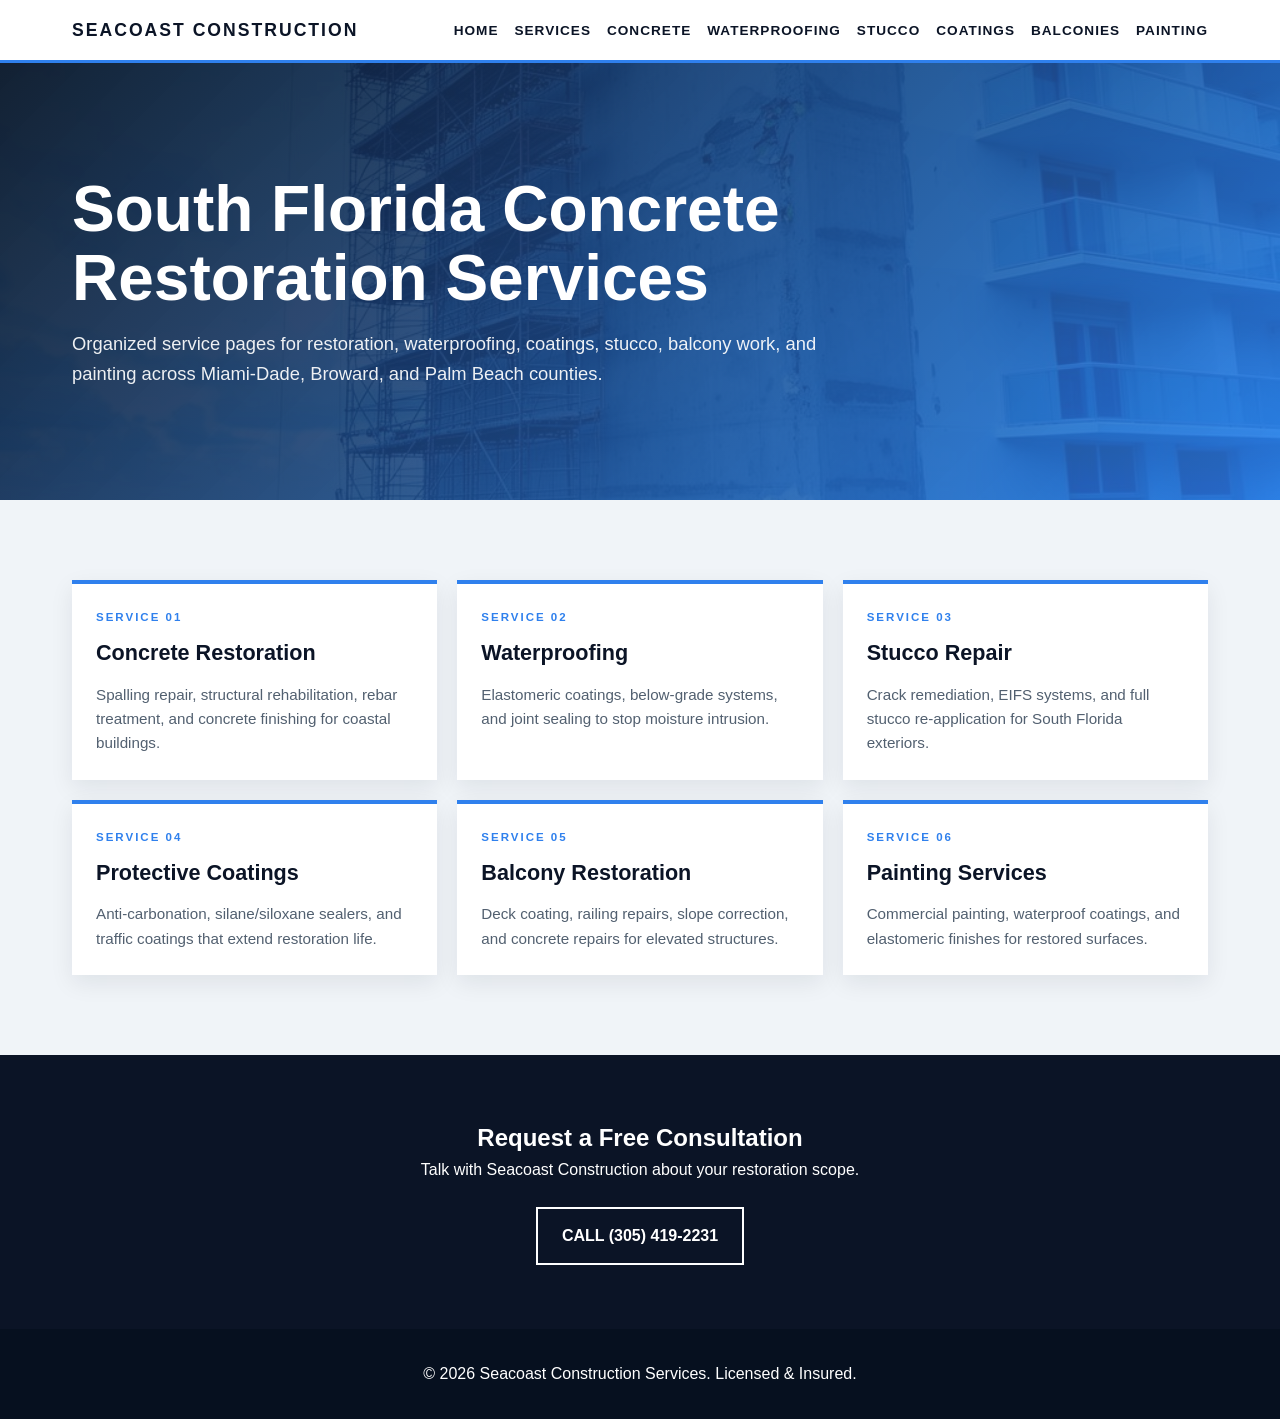
==== services/index.html @ 076d67f6 "Add service SEO silo" ====
<!DOCTYPE html>
<html lang="en">
<head>
    <meta charset="UTF-8">
    <link rel="icon" href="../favicon.ico">
    <meta name="viewport" content="width=device-width, initial-scale=1.0">
    <title>Restoration Services South Florida | Seacoast Construction</title>
    <meta name="description" content="Explore Seacoast Construction services for concrete restoration, waterproofing, stucco repair, protective coatings, balcony restoration, and painting in South Florida.">
    <link rel="canonical" href="https://ap0xxy.github.io/seacoast/services/">
    <script type="application/ld+json">
    {
        "@context": "https://schema.org",
        "@type": "ItemList",
        "name": "Seacoast Construction South Florida Services",
        "itemListElement": [
            {"@type": "ListItem", "position": 1, "url": "https://ap0xxy.github.io/seacoast/services/concrete-restoration.html", "name": "Concrete Restoration"},
            {"@type": "ListItem", "position": 2, "url": "https://ap0xxy.github.io/seacoast/services/waterproofing.html", "name": "Waterproofing"},
            {"@type": "ListItem", "position": 3, "url": "https://ap0xxy.github.io/seacoast/services/stucco-repair.html", "name": "Stucco Repair"},
            {"@type": "ListItem", "position": 4, "url": "https://ap0xxy.github.io/seacoast/services/protective-coatings.html", "name": "Protective Coatings"},
            {"@type": "ListItem", "position": 5, "url": "https://ap0xxy.github.io/seacoast/services/balcony-restoration.html", "name": "Balcony Restoration"},
            {"@type": "ListItem", "position": 6, "url": "https://ap0xxy.github.io/seacoast/services/painting.html", "name": "Painting Services"}
        ]
    }
    </script>
    <style>
        :root { --navy: #0b1426; --blue: #2f80ed; --white: #fff; --light-gray: #f0f4f8; --text-dark: #333; }
        * { box-sizing: border-box; margin: 0; padding: 0; }
        body { color: var(--text-dark); font-family: Arial, Helvetica, sans-serif; line-height: 1.6; }
        a { color: inherit; text-decoration: none; }
        .container { margin: 0 auto; max-width: 1200px; padding: 0 2rem; }
        header { background: var(--white); border-bottom: 3px solid var(--blue); position: sticky; top: 0; z-index: 10; }
        .header-inner { align-items: center; display: flex; justify-content: space-between; margin: 0 auto; max-width: 1200px; padding: 1rem 2rem; }
        .logo { color: var(--navy); font-size: 1.1rem; font-weight: 700; letter-spacing: 2px; text-transform: uppercase; }
        nav ul { display: flex; gap: 1rem; list-style: none; }
        nav a { color: var(--navy); font-size: .85rem; font-weight: 700; letter-spacing: 1px; text-transform: uppercase; }
        nav a:hover { color: var(--blue); }
        .hero { background: linear-gradient(135deg, rgba(11,20,38,.94), rgba(47,128,237,.82)), url('../assets/commercial-hero-B6RdVTN1.jpg') center/cover; color: var(--white); padding: 7rem 0; }
        .hero h1 { font-size: clamp(2.3rem, 5vw, 4rem); line-height: 1.08; margin-bottom: 1rem; max-width: 820px; }
        .hero p { font-size: 1.15rem; max-width: 760px; opacity: .92; }
        .services { background: var(--light-gray); padding: 5rem 0; }
        .grid { display: grid; gap: 1.25rem; grid-template-columns: repeat(auto-fit, minmax(280px, 1fr)); }
        .card { background: var(--white); border-top: 4px solid var(--blue); box-shadow: 0 8px 22px rgba(11,20,38,.08); display: block; padding: 1.5rem; }
        .card span { color: var(--blue); display: block; font-size: .72rem; font-weight: 700; letter-spacing: 2px; margin-bottom: .6rem; text-transform: uppercase; }
        .card h2 { color: var(--navy); font-size: 1.35rem; margin-bottom: .75rem; }
        .card p { color: #526070; font-size: .95rem; }
        .contact { background: var(--navy); color: var(--white); padding: 4rem 0; text-align: center; }
        .contact a { border: 2px solid var(--white); display: inline-block; font-weight: 700; margin-top: 1.5rem; padding: .9rem 1.5rem; text-transform: uppercase; }
        footer { background: #06101f; color: var(--white); padding: 2rem 0; text-align: center; }
        @media (max-width: 820px) { .header-inner, nav ul { align-items: flex-start; flex-direction: column; } nav ul { gap: .6rem; } }
    </style>
</head>
<body>
    <header>
        <div class="header-inner">
            <a class="logo" href="../index.html">Seacoast Construction</a>
            <nav aria-label="Services">
                <ul>
                    <li><a href="../index.html">Home</a></li>
                    <li><a href="./">Services</a></li>
                    <li><a href="./concrete-restoration.html">Concrete</a></li>
                    <li><a href="./waterproofing.html">Waterproofing</a></li>
                    <li><a href="./stucco-repair.html">Stucco</a></li>
                    <li><a href="./protective-coatings.html">Coatings</a></li>
                    <li><a href="./balcony-restoration.html">Balconies</a></li>
                    <li><a href="./painting.html">Painting</a></li>
                </ul>
            </nav>
        </div>
    </header>
    <main>
        <section class="hero">
            <div class="container">
                <h1>South Florida Concrete Restoration Services</h1>
                <p>Organized service pages for restoration, waterproofing, coatings, stucco, balcony work, and painting across Miami-Dade, Broward, and Palm Beach counties.</p>
            </div>
        </section>
        <section class="services">
            <div class="container grid">
                <a class="card" href="./concrete-restoration.html"><span>Service 01</span><h2>Concrete Restoration</h2><p>Spalling repair, structural rehabilitation, rebar treatment, and concrete finishing for coastal buildings.</p></a>
                <a class="card" href="./waterproofing.html"><span>Service 02</span><h2>Waterproofing</h2><p>Elastomeric coatings, below-grade systems, and joint sealing to stop moisture intrusion.</p></a>
                <a class="card" href="./stucco-repair.html"><span>Service 03</span><h2>Stucco Repair</h2><p>Crack remediation, EIFS systems, and full stucco re-application for South Florida exteriors.</p></a>
                <a class="card" href="./protective-coatings.html"><span>Service 04</span><h2>Protective Coatings</h2><p>Anti-carbonation, silane/siloxane sealers, and traffic coatings that extend restoration life.</p></a>
                <a class="card" href="./balcony-restoration.html"><span>Service 05</span><h2>Balcony Restoration</h2><p>Deck coating, railing repairs, slope correction, and concrete repairs for elevated structures.</p></a>
                <a class="card" href="./painting.html"><span>Service 06</span><h2>Painting Services</h2><p>Commercial painting, waterproof coatings, and elastomeric finishes for restored surfaces.</p></a>
            </div>
        </section>
        <section class="contact">
            <div class="container">
                <h2>Request a Free Consultation</h2>
                <p>Talk with Seacoast Construction about your restoration scope.</p>
                <a href="tel:+13054192231">Call (305) 419-2231</a>
            </div>
        </section>
    </main>
    <footer>
        <div class="container">© 2026 Seacoast Construction Services. Licensed & Insured.</div>
    </footer>
</body>
</html>
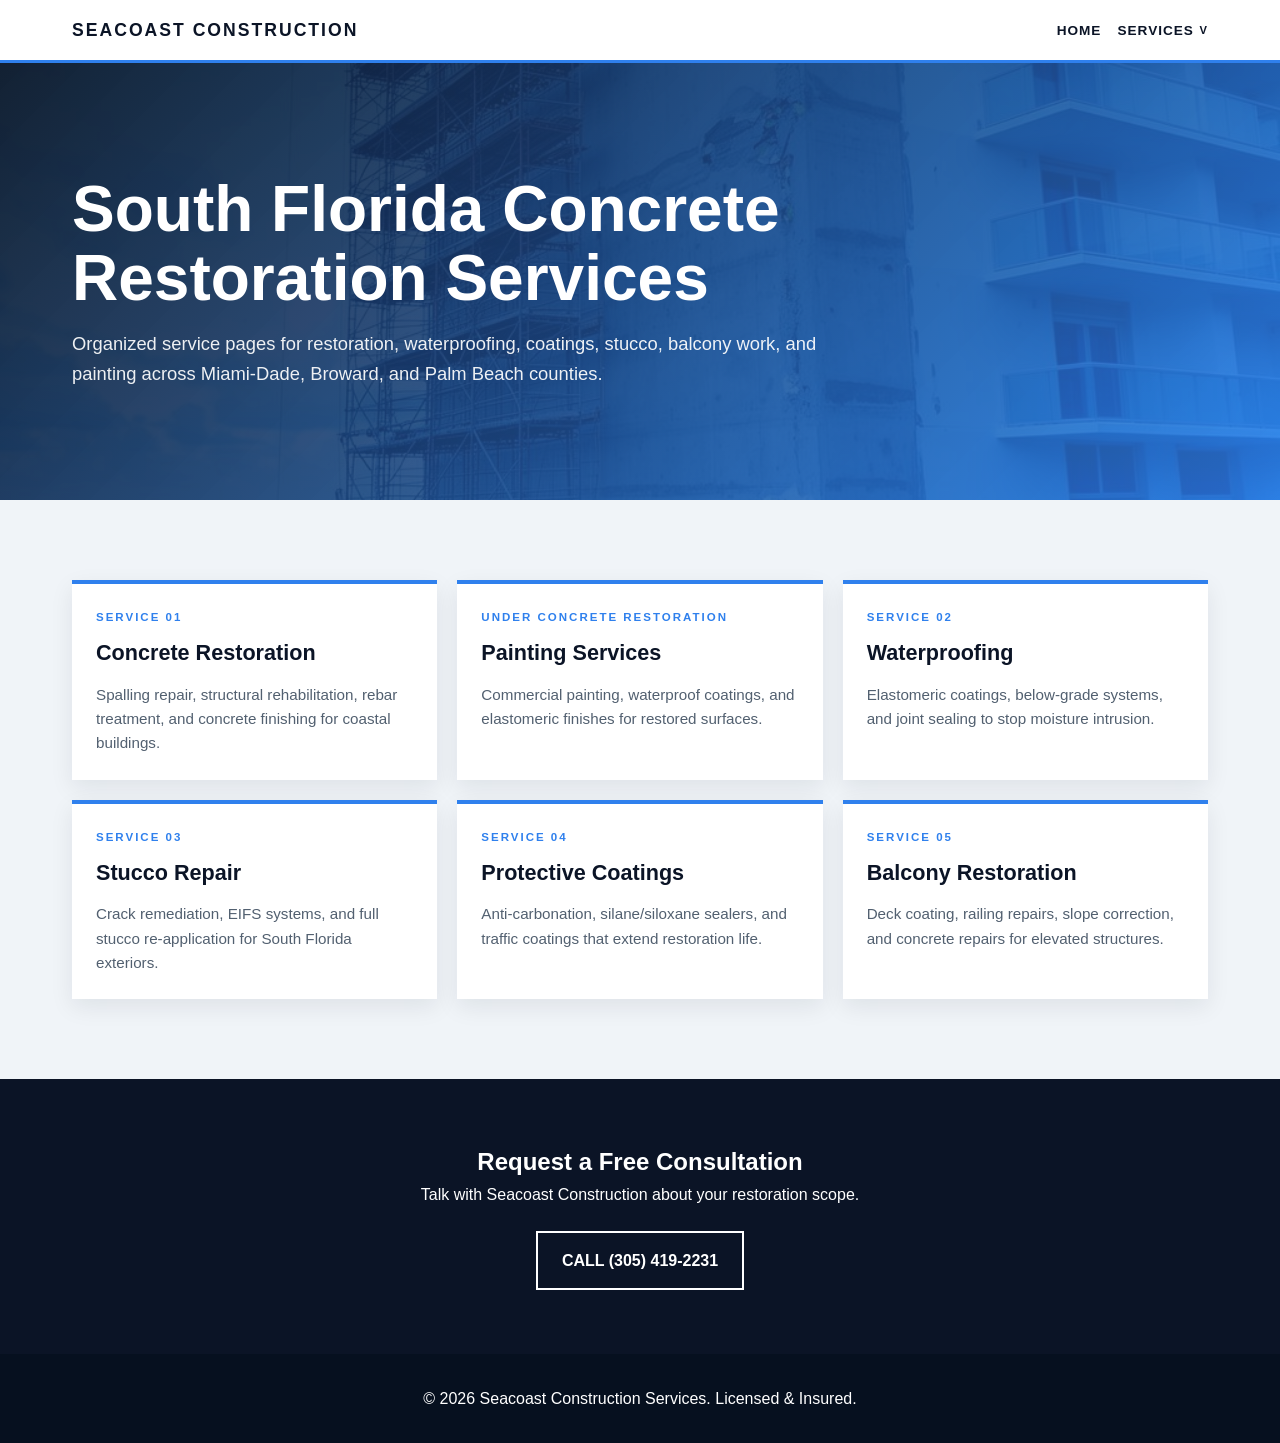
==== commit 4ed38a8b: "Add services dropdown navigation" ====
--- a/services/index.html
+++ b/services/index.html
@@ -14,11 +14,11 @@
         "name": "Seacoast Construction South Florida Services",
         "itemListElement": [
             {"@type": "ListItem", "position": 1, "url": "https://ap0xxy.github.io/seacoast/services/concrete-restoration.html", "name": "Concrete Restoration"},
-            {"@type": "ListItem", "position": 2, "url": "https://ap0xxy.github.io/seacoast/services/waterproofing.html", "name": "Waterproofing"},
-            {"@type": "ListItem", "position": 3, "url": "https://ap0xxy.github.io/seacoast/services/stucco-repair.html", "name": "Stucco Repair"},
-            {"@type": "ListItem", "position": 4, "url": "https://ap0xxy.github.io/seacoast/services/protective-coatings.html", "name": "Protective Coatings"},
-            {"@type": "ListItem", "position": 5, "url": "https://ap0xxy.github.io/seacoast/services/balcony-restoration.html", "name": "Balcony Restoration"},
-            {"@type": "ListItem", "position": 6, "url": "https://ap0xxy.github.io/seacoast/services/painting.html", "name": "Painting Services"}
+            {"@type": "ListItem", "position": 2, "url": "https://ap0xxy.github.io/seacoast/services/painting.html", "name": "Painting Services"},
+            {"@type": "ListItem", "position": 3, "url": "https://ap0xxy.github.io/seacoast/services/waterproofing.html", "name": "Waterproofing"},
+            {"@type": "ListItem", "position": 4, "url": "https://ap0xxy.github.io/seacoast/services/stucco-repair.html", "name": "Stucco Repair"},
+            {"@type": "ListItem", "position": 5, "url": "https://ap0xxy.github.io/seacoast/services/protective-coatings.html", "name": "Protective Coatings"},
+            {"@type": "ListItem", "position": 6, "url": "https://ap0xxy.github.io/seacoast/services/balcony-restoration.html", "name": "Balcony Restoration"}
         ]
     }
     </script>
@@ -34,6 +34,40 @@
         nav ul { display: flex; gap: 1rem; list-style: none; }
         nav a { color: var(--navy); font-size: .85rem; font-weight: 700; letter-spacing: 1px; text-transform: uppercase; }
         nav a:hover { color: var(--blue); }
+        .nav-services { position: relative; }
+        .nav-services-trigger { align-items: center; display: inline-flex; gap: .35rem; }
+        .nav-services-trigger:after { content: "v"; font-size: .7rem; }
+        .nav-services-menu {
+            background: var(--white);
+            border: 1px solid #dfe5ec;
+            border-radius: 4px;
+            box-shadow: 0 16px 32px rgba(11,20,38,.16);
+            display: none;
+            left: 0;
+            min-width: 260px;
+            padding: .5rem;
+            position: absolute;
+            top: calc(100% + .75rem);
+            z-index: 20;
+        }
+        .nav-services:hover .nav-services-menu,
+        .nav-services:focus-within .nav-services-menu { display: grid; gap: .15rem; }
+        nav .nav-services-menu a {
+            display: block;
+            padding: .65rem .75rem;
+            white-space: nowrap;
+        }
+        nav .nav-services-menu a:hover { background: var(--light-gray); }
+        nav .nav-services-menu a.nav-services-child {
+            color: #526070;
+            padding-left: 1.75rem;
+            position: relative;
+        }
+        nav .nav-services-menu a.nav-services-child:before {
+            content: "->";
+            left: .75rem;
+            position: absolute;
+        }
         .hero { background: linear-gradient(135deg, rgba(11,20,38,.94), rgba(47,128,237,.82)), url('../assets/commercial-hero-B6RdVTN1.jpg') center/cover; color: var(--white); padding: 7rem 0; }
         .hero h1 { font-size: clamp(2.3rem, 5vw, 4rem); line-height: 1.08; margin-bottom: 1rem; max-width: 820px; }
         .hero p { font-size: 1.15rem; max-width: 760px; opacity: .92; }
@@ -46,7 +80,12 @@
         .contact { background: var(--navy); color: var(--white); padding: 4rem 0; text-align: center; }
         .contact a { border: 2px solid var(--white); display: inline-block; font-weight: 700; margin-top: 1.5rem; padding: .9rem 1.5rem; text-transform: uppercase; }
         footer { background: #06101f; color: var(--white); padding: 2rem 0; text-align: center; }
-        @media (max-width: 820px) { .header-inner, nav ul { align-items: flex-start; flex-direction: column; } nav ul { gap: .6rem; } }
+        @media (max-width: 820px) {
+            .header-inner, nav ul { align-items: flex-start; flex-direction: column; }
+            nav ul { gap: .6rem; }
+            .nav-services { width: 100%; }
+            .nav-services-menu { box-shadow: none; min-width: 0; position: static; width: 100%; }
+        }
     </style>
 </head>
 <body>
@@ -56,13 +95,17 @@
             <nav aria-label="Services">
                 <ul>
                     <li><a href="../index.html">Home</a></li>
-                    <li><a href="./">Services</a></li>
-                    <li><a href="./concrete-restoration.html">Concrete</a></li>
-                    <li><a href="./waterproofing.html">Waterproofing</a></li>
-                    <li><a href="./stucco-repair.html">Stucco</a></li>
-                    <li><a href="./protective-coatings.html">Coatings</a></li>
-                    <li><a href="./balcony-restoration.html">Balconies</a></li>
-                    <li><a href="./painting.html">Painting</a></li>
+                    <li class="nav-services">
+                        <a class="nav-services-trigger" href="./">Services</a>
+                        <div class="nav-services-menu">
+                            <a href="./concrete-restoration.html">Concrete Restoration</a>
+                            <a class="nav-services-child" href="./painting.html">Painting</a>
+                            <a href="./waterproofing.html">Waterproofing</a>
+                            <a href="./stucco-repair.html">Stucco Repair</a>
+                            <a href="./protective-coatings.html">Protective Coatings</a>
+                            <a href="./balcony-restoration.html">Balcony Restoration</a>
+                        </div>
+                    </li>
                 </ul>
             </nav>
         </div>
@@ -77,11 +120,11 @@
         <section class="services">
             <div class="container grid">
                 <a class="card" href="./concrete-restoration.html"><span>Service 01</span><h2>Concrete Restoration</h2><p>Spalling repair, structural rehabilitation, rebar treatment, and concrete finishing for coastal buildings.</p></a>
+                <a class="card" href="./painting.html"><span>Under Concrete Restoration</span><h2>Painting Services</h2><p>Commercial painting, waterproof coatings, and elastomeric finishes for restored surfaces.</p></a>
                 <a class="card" href="./waterproofing.html"><span>Service 02</span><h2>Waterproofing</h2><p>Elastomeric coatings, below-grade systems, and joint sealing to stop moisture intrusion.</p></a>
                 <a class="card" href="./stucco-repair.html"><span>Service 03</span><h2>Stucco Repair</h2><p>Crack remediation, EIFS systems, and full stucco re-application for South Florida exteriors.</p></a>
                 <a class="card" href="./protective-coatings.html"><span>Service 04</span><h2>Protective Coatings</h2><p>Anti-carbonation, silane/siloxane sealers, and traffic coatings that extend restoration life.</p></a>
                 <a class="card" href="./balcony-restoration.html"><span>Service 05</span><h2>Balcony Restoration</h2><p>Deck coating, railing repairs, slope correction, and concrete repairs for elevated structures.</p></a>
-                <a class="card" href="./painting.html"><span>Service 06</span><h2>Painting Services</h2><p>Commercial painting, waterproof coatings, and elastomeric finishes for restored surfaces.</p></a>
             </div>
         </section>
         <section class="contact">
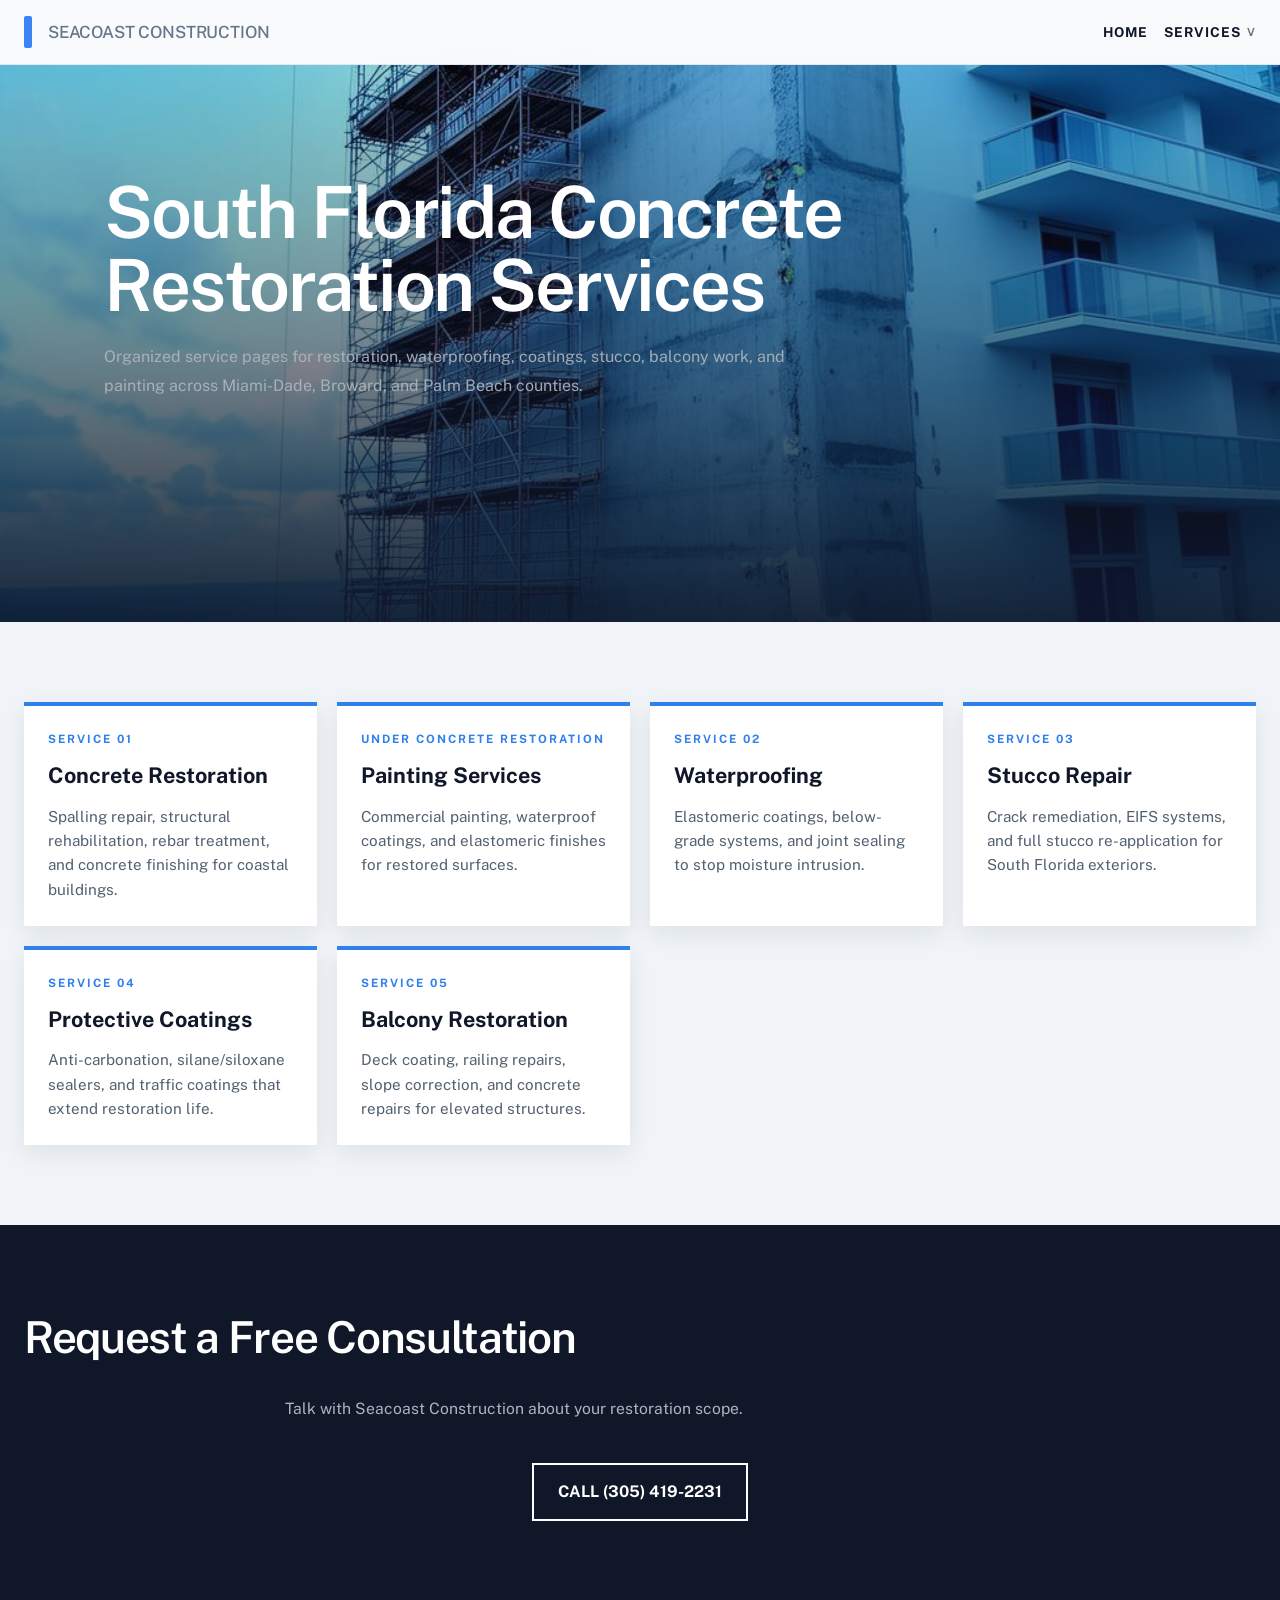
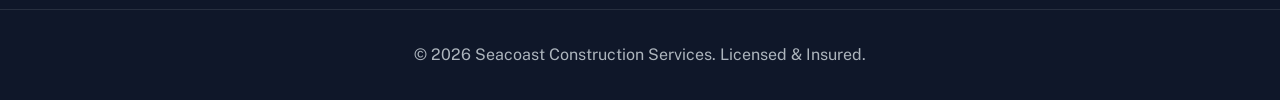
==== commit e9383d33: "Match service pages to homepage styling" ====
--- a/services/index.html
+++ b/services/index.html
@@ -87,6 +87,7 @@
             .nav-services-menu { box-shadow: none; min-width: 0; position: static; width: 100%; }
         }
     </style>
+    <link rel="stylesheet" href="./service-theme.css">
 </head>
 <body>
     <header>
--- a/services/service-theme.css
+++ b/services/service-theme.css
@@ -0,0 +1,522 @@
+@import url("https://fonts.googleapis.com/css2?family=Public+Sans:wght@300;400;500;600;700&display=swap");
+
+:root {
+  --background: 210 20% 98%;
+  --foreground: 222 47% 11%;
+  --card: 0 0% 100%;
+  --primary: 217 91% 60%;
+  --primary-foreground: 0 0% 100%;
+  --secondary: 210 20% 96%;
+  --muted: 215 16% 47%;
+  --border: 214 32% 91%;
+  --navy: 222 47% 11%;
+  --concrete: 210 11% 71%;
+}
+
+* {
+  box-sizing: border-box;
+}
+
+html {
+  scroll-behavior: smooth;
+}
+
+body {
+  background: hsl(var(--background)) !important;
+  color: hsl(var(--foreground)) !important;
+  font-family: "Public Sans", system-ui, sans-serif !important;
+  margin: 0;
+  -webkit-font-smoothing: antialiased;
+}
+
+a {
+  text-decoration: none;
+}
+
+.container {
+  margin-left: auto !important;
+  margin-right: auto !important;
+  max-width: 1400px !important;
+  padding-left: 1.5rem !important;
+  padding-right: 1.5rem !important;
+  width: 100%;
+}
+
+header {
+  background: hsl(var(--background) / .9) !important;
+  border-bottom: 1px solid hsl(var(--border)) !important;
+  color: hsl(var(--foreground)) !important;
+  left: 0;
+  padding: 0 !important;
+  position: fixed !important;
+  right: 0;
+  top: 0;
+  z-index: 1000;
+  -webkit-backdrop-filter: blur(8px);
+  backdrop-filter: blur(8px);
+}
+
+.header-inner {
+  align-items: center !important;
+  display: flex !important;
+  gap: 1.5rem;
+  height: 4rem;
+  justify-content: space-between !important;
+  margin: 0 auto !important;
+  max-width: 1400px !important;
+  padding: 0 1.5rem !important;
+}
+
+.logo {
+  align-items: center;
+  color: hsl(var(--foreground)) !important;
+  display: inline-flex;
+  font-size: 0 !important;
+  font-weight: 600 !important;
+  gap: .5rem;
+  letter-spacing: -.01em;
+  white-space: nowrap;
+}
+
+.logo:before {
+  background: hsl(var(--primary));
+  border-radius: 2px;
+  content: "";
+  display: inline-block;
+  height: 2rem;
+  width: .5rem;
+}
+
+.logo:after {
+  color: hsl(var(--muted));
+  content: "SEACOAST CONSTRUCTION";
+  font-size: 1.05rem;
+  font-weight: 500;
+  letter-spacing: -.01em;
+}
+
+nav {
+  align-items: center !important;
+  display: flex !important;
+  gap: 2rem !important;
+}
+
+.nav-links {
+  align-items: center;
+  display: flex !important;
+  gap: 2rem !important;
+  list-style: none;
+  margin: 0;
+  padding: 0;
+}
+
+.nav-links a,
+.header-phone {
+  color: hsl(var(--foreground)) !important;
+  font-size: .875rem !important;
+  font-weight: 500 !important;
+  transition: color .2s ease;
+}
+
+.nav-links a:hover,
+.header-phone:hover {
+  color: hsl(var(--primary)) !important;
+}
+
+.nav-links a.nav-active {
+  border-bottom: 0 !important;
+  color: hsl(var(--primary)) !important;
+  padding-bottom: 0 !important;
+}
+
+.nav-services {
+  position: relative;
+}
+
+.nav-services-trigger {
+  align-items: center;
+  display: inline-flex !important;
+  gap: .35rem;
+}
+
+.nav-services-trigger:after {
+  color: hsl(var(--muted));
+  content: "v";
+  font-size: .7rem;
+}
+
+.nav-services-menu {
+  background: hsl(var(--card)) !important;
+  border: 1px solid hsl(var(--border));
+  border-radius: 4px !important;
+  box-shadow: 0 16px 32px rgba(15, 23, 42, .14) !important;
+  display: none;
+  left: 0;
+  min-width: 270px;
+  padding: .5rem !important;
+  position: absolute;
+  top: calc(100% + .85rem);
+  z-index: 1001;
+}
+
+.nav-services:hover .nav-services-menu,
+.nav-services:focus-within .nav-services-menu {
+  display: grid !important;
+  gap: .15rem;
+}
+
+.nav-links .nav-services-menu a {
+  border-radius: 3px;
+  color: hsl(var(--foreground)) !important;
+  display: block;
+  font-size: .86rem !important;
+  padding: .7rem .75rem !important;
+  white-space: nowrap;
+}
+
+.nav-links .nav-services-menu a:hover {
+  background: hsl(var(--secondary)) !important;
+  color: hsl(var(--primary)) !important;
+}
+
+.nav-links .nav-services-menu a.nav-services-child {
+  color: hsl(var(--muted)) !important;
+  padding-left: 1.85rem !important;
+  position: relative;
+}
+
+.nav-links .nav-services-menu a.nav-services-child:before {
+  content: "->";
+  left: .75rem;
+  position: absolute;
+}
+
+.header-phone {
+  white-space: nowrap;
+}
+
+.btn,
+button[type="submit"] {
+  border-radius: 2px !important;
+  font-size: .875rem !important;
+  font-weight: 500 !important;
+  letter-spacing: 0 !important;
+  text-transform: none !important;
+}
+
+.btn-primary,
+button[type="submit"] {
+  background: hsl(var(--primary)) !important;
+  border: 1px solid hsl(var(--primary)) !important;
+  color: hsl(var(--primary-foreground)) !important;
+}
+
+.btn-primary:hover,
+button[type="submit"]:hover {
+  opacity: .9;
+}
+
+.btn-secondary {
+  background: hsl(var(--primary-foreground) / .1) !important;
+  border: 1px solid hsl(var(--primary-foreground) / .25) !important;
+  color: hsl(var(--primary-foreground)) !important;
+}
+
+.hero {
+  background-image:
+    linear-gradient(to top, hsl(var(--navy) / .92), hsl(var(--navy) / .52), hsl(var(--navy) / .18)),
+    url("../assets/commercial-hero-B6RdVTN1.jpg") !important;
+  background-position: center !important;
+  background-size: cover !important;
+  color: hsl(var(--primary-foreground)) !important;
+  margin-top: 4rem;
+  min-height: 62vh;
+  padding: 7rem 0 5rem !important;
+  text-align: left !important;
+}
+
+.hero .container {
+  max-width: 1120px !important;
+}
+
+.hero h1 {
+  font-size: clamp(2.35rem, 6vw, 4.5rem) !important;
+  font-weight: 600 !important;
+  letter-spacing: -.03em;
+  line-height: 1.02 !important;
+  margin: 0 0 1.25rem !important;
+  max-width: 850px;
+}
+
+.hero p {
+  color: hsl(var(--concrete)) !important;
+  font-size: 1rem !important;
+  line-height: 1.8 !important;
+  margin: 0 0 1.75rem !important;
+  max-width: 720px !important;
+}
+
+.hero-ctas {
+  display: flex;
+  flex-wrap: wrap;
+  gap: .75rem;
+  justify-content: flex-start !important;
+}
+
+.problem-solution,
+.process,
+.benefits,
+.gallery,
+.related-services,
+.contact {
+  padding: 5.5rem 0 !important;
+}
+
+.problem-solution,
+.benefits,
+.related-services {
+  background: hsl(var(--background)) !important;
+}
+
+.process,
+.gallery {
+  background: hsl(var(--secondary)) !important;
+}
+
+.problem-solution h2,
+.process h2,
+.benefits h2,
+.gallery h2,
+.related-services h2,
+.contact h2 {
+  color: hsl(var(--foreground)) !important;
+  font-size: clamp(2rem, 4vw, 2.75rem) !important;
+  font-weight: 600 !important;
+  letter-spacing: -.03em;
+  line-height: 1.1 !important;
+  margin: 0 0 2rem !important;
+  text-align: left !important;
+}
+
+.problem-solution h3 {
+  color: hsl(var(--foreground)) !important;
+  font-size: 1.25rem !important;
+  font-weight: 600;
+  margin: 2rem 0 .75rem;
+}
+
+.problem-solution p,
+.contact p {
+  color: hsl(var(--muted)) !important;
+  font-size: .98rem !important;
+  line-height: 1.85 !important;
+  margin: 0 0 1rem !important;
+  max-width: 980px;
+}
+
+.problem-solution a {
+  color: hsl(var(--primary)) !important;
+  font-weight: 600;
+}
+
+.process-steps,
+.benefits-grid,
+.gallery-grid,
+.related-grid {
+  display: grid !important;
+  gap: 1rem !important;
+  grid-template-columns: repeat(auto-fit, minmax(240px, 1fr)) !important;
+}
+
+.step,
+.benefit,
+.related-grid a {
+  background: hsl(var(--card)) !important;
+  border: 1px solid hsl(var(--border)) !important;
+  border-radius: 2px !important;
+  box-shadow: 0 0 0 1px rgba(15, 23, 42, .03), 0 4px 12px rgba(15, 23, 42, .06) !important;
+  color: hsl(var(--foreground)) !important;
+  padding: 1.5rem !important;
+}
+
+.step-number {
+  color: hsl(var(--primary)) !important;
+  font-family: ui-monospace, SFMono-Regular, Menlo, Monaco, Consolas, monospace;
+  font-size: .8rem !important;
+  font-weight: 700;
+  letter-spacing: .08em;
+}
+
+.step h3,
+.benefit h3 {
+  color: hsl(var(--foreground)) !important;
+  font-size: 1rem !important;
+  font-weight: 600 !important;
+  margin: .75rem 0 .5rem !important;
+}
+
+.step p,
+.benefit p {
+  color: hsl(var(--muted)) !important;
+  font-size: .9rem !important;
+  line-height: 1.7 !important;
+}
+
+.mid-cta {
+  background: hsl(var(--foreground)) !important;
+  color: hsl(var(--primary-foreground)) !important;
+  padding: 4.5rem 0 !important;
+  text-align: left !important;
+}
+
+.mid-cta h2 {
+  color: hsl(var(--primary-foreground)) !important;
+  font-size: clamp(2rem, 4vw, 2.75rem) !important;
+  letter-spacing: -.03em;
+  margin: 0 0 1rem !important;
+}
+
+.mid-cta p {
+  color: hsl(var(--concrete)) !important;
+  margin-bottom: 1.5rem !important;
+}
+
+.gallery-item {
+  background: hsl(var(--card));
+  border: 1px solid hsl(var(--border));
+  border-radius: 2px;
+  overflow: hidden;
+}
+
+.gallery-item img {
+  aspect-ratio: 4 / 3;
+  height: auto;
+  object-fit: cover;
+  width: 100%;
+}
+
+.gallery-item p {
+  color: hsl(var(--muted));
+  font-size: .85rem;
+  padding: 1rem;
+}
+
+.contact {
+  background: hsl(var(--foreground)) !important;
+  color: hsl(var(--primary-foreground)) !important;
+}
+
+.contact h2 {
+  color: hsl(var(--primary-foreground)) !important;
+}
+
+.contact p {
+  color: hsl(var(--concrete)) !important;
+}
+
+.contact-form {
+  background: transparent !important;
+  border: 0 !important;
+  box-shadow: none !important;
+  margin-top: 2rem;
+  max-width: 900px !important;
+  padding: 0 !important;
+}
+
+.form-row {
+  display: grid !important;
+  gap: 1rem !important;
+  grid-template-columns: repeat(auto-fit, minmax(220px, 1fr)) !important;
+}
+
+.form-group label {
+  color: hsl(var(--concrete)) !important;
+  font-size: .8rem !important;
+}
+
+.form-group input,
+.form-group select,
+.form-group textarea {
+  background: hsl(var(--primary-foreground) / .1) !important;
+  border: 1px solid hsl(var(--primary-foreground) / .2) !important;
+  border-radius: 2px !important;
+  color: hsl(var(--primary-foreground)) !important;
+  padding: .85rem 1rem !important;
+}
+
+footer {
+  background: hsl(var(--foreground)) !important;
+  border-top: 1px solid hsl(var(--primary-foreground) / .1);
+  color: hsl(var(--concrete)) !important;
+}
+
+footer a {
+  color: hsl(var(--concrete)) !important;
+}
+
+.footer-content {
+  display: grid !important;
+  gap: 2rem !important;
+  grid-template-columns: repeat(auto-fit, minmax(220px, 1fr)) !important;
+}
+
+.hamburger,
+.nav-toggle {
+  display: none;
+}
+
+@media (max-width: 1023px) {
+  .header-inner {
+    align-items: flex-start !important;
+    height: auto;
+    min-height: 4rem;
+    padding-bottom: 1rem !important;
+    padding-top: 1rem !important;
+  }
+
+  .hamburger {
+    color: hsl(var(--foreground)) !important;
+    display: block !important;
+    margin-left: auto;
+  }
+
+  nav {
+    width: 100%;
+  }
+
+  .nav-links {
+    background: transparent !important;
+    display: none !important;
+    flex-direction: column;
+    gap: 1rem !important;
+    padding: 1rem 0 0 !important;
+    position: static !important;
+    width: 100%;
+  }
+
+  .nav-toggle:checked ~ nav .nav-links {
+    display: flex !important;
+  }
+
+  .nav-services,
+  .nav-services-menu {
+    width: 100%;
+  }
+
+  .nav-services-menu {
+    box-shadow: none !important;
+    margin-top: .5rem;
+    min-width: 0;
+    position: static !important;
+  }
+
+  .header-phone,
+  .header-inner > .btn {
+    display: none !important;
+  }
+
+  .hero {
+    margin-top: 0;
+    padding-top: 8rem !important;
+  }
+}
